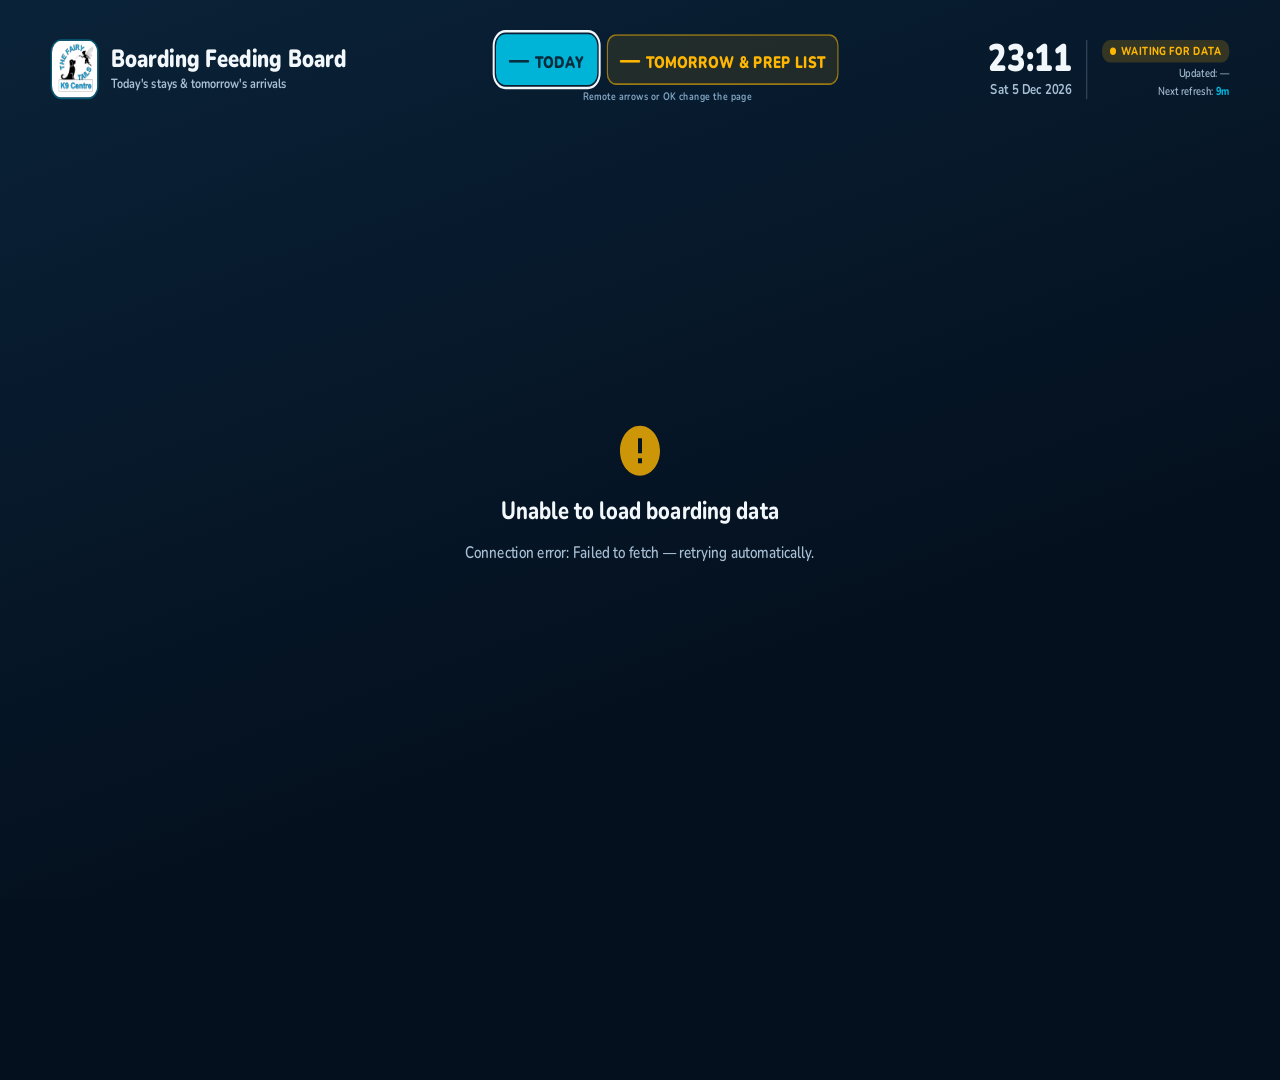
==== tv-plans/index.html @ 2e853b1b "implement: tv-plans-absorb - authored by Codex under contract; committed by codex-run (sandbox write" ====
<!DOCTYPE html>
<html lang="en-GB">
<head>
  <meta charset="UTF-8">
  <meta name="viewport" content="width=device-width, initial-scale=1.0">
  <title>Fairy Tails K9 Centre — Boarding Feeding Board</title>
  <link rel="preconnect" href="https://fonts.googleapis.com">
  <link rel="preconnect" href="https://fonts.gstatic.com" crossorigin>
  <link href="https://fonts.googleapis.com/css2?family=Nunito:wght@400;600;700;800;900&display=swap" rel="stylesheet">
  <style>
    /* ============================================================
       Fairy Tails K9 Centre — Boarding Feeding Board
       Optimised for Hisense 40" 40E4QTUK FHD (1920x1080), wall-mounted,
       read by staff from 3-5 metres. Dark theme for distance legibility.

       Layout: header band -> one of two MANUALLY SELECTED pages (no
       auto-rotation — the header count pills are remote buttons):
         TODAY page — every dog staying today on ONE page (alphabetical,
           per-card auto-sized so nothing is ever truncated), full height;
         TOMORROW & PREP LIST page — two big alphabetical lists: FEED
           PREP (all of today's dogs, checkbox bullets, MEDS/ALLERGY
           flags) and ARRIVING TOMORROW (with full med detail).
       Remote input: click/cursor-OK on a pill selects that page; bare
       ArrowLeft/ArrowRight anywhere select (◄ TODAY / ► TOMORROW); and
       OK/Enter anywhere TOGGLES the page (debounced against key-repeat
       and dual keydown+click shells — see handleRemoteKey; its
       preventDefault suppresses the native focused-pill re-click).
       Dogs beyond tomorrow are filtered out client-side.

       No-scroll TV dashboard — everything fits one 1920x1080 screen.
       Content kept inside ~4% on every edge for TV overscan.
       ============================================================ */

    :root {
      /* Brand family */
      --ft-navy: #023E8A;
      --ft-blue: #0077B6;
      --ft-cyan: #00B4D8;
      --ft-amber: #FFB703;
      --ft-amber-deep: #E08D00;

      /* Dark theme surfaces */
      --bg-deep: #04101E;
      --bg-mid: #0A2238;
      --card-bg: #0D2440;
      --card-bg-2: #102C4E;

      /* Text */
      --text: #F2F7FB;
      --text-dim: #A7BFD4;
      --text-faint: #7FA3C0;

      /* Warnings */
      --med-red: #D90429;
      --allergy-amber: #F5A623;

      /* School (boarding school) marker */
      --school: #8B5CF6;

      /* Dynamic — set by JS. --tz is measured & sized PER CARD by fitTodayZone()
         to fill each card's cell; --med-clamp / --notes-clamp are generous line
         ceilings that trimOverflowingCards() only tightens as a last resort. */
      --tz: 1; /* Today-zone font scale (per-card fit overrides this) */
      /* High line ceilings so the clamp itself never truncates real data — the
         per-card auto-fit shrinks the font until the FULL med/notes fit, and
         trimOverflowingCards() only reduces these if even TZ_MIN overflows. */
      --med-clamp: 12;
      --notes-clamp: 12;
      --qty-clamp: 8;
    }

    * { margin: 0; padding: 0; box-sizing: border-box; }

    html, body {
      width: 100vw;
      height: 100vh;
      overflow: hidden;
      background: var(--bg-deep);
      font-family: 'Nunito', 'Segoe UI', sans-serif;
      color: var(--text);
      -webkit-font-smoothing: antialiased;
    }

    body {
      background: linear-gradient(160deg, var(--bg-mid) 0%, var(--bg-deep) 70%);
    }

    /* The board is laid out on a fixed 1920x1080 canvas and scaled to the
       real viewport by JS (fitToScreen). TV browsers often report a smaller
       CSS viewport (e.g. 1280x720 on Vidaa) than the panel — scaling the
       whole canvas keeps the design identical on every device. */
    .page {
      display: flex;
      flex-direction: column;
      width: 1920px;
      height: 1080px;
      -webkit-transform-origin: 0 0;
      transform-origin: 0 0;
      /* TV-safe area: ~4% of each edge (overscan) */
      padding: 38px 76px 38px;
    }

    /* ============================================================
       HEADER BAND
       ============================================================ */
    .header {
      display: flex;
      align-items: center;
      justify-content: space-between;
      gap: 24px;
      flex-shrink: 0;
      height: 90px;
      margin-bottom: 12px;
    }

    .header-left {
      display: flex;
      align-items: center;
      gap: 18px;
      min-width: 0;
    }

    .logo {
      width: 72px;
      height: 72px;
      border-radius: 16px;
      object-fit: cover;
      border: 2px solid rgba(0, 180, 216, 0.4);
      flex-shrink: 0;
    }

    .header-title h1 {
      font-size: 30px;
      font-weight: 900;
      color: var(--text);
      line-height: 1.15;
      white-space: nowrap;
    }

    .header-title .subtitle {
      font-size: 16px;
      font-weight: 700;
      color: var(--text-dim);
      margin-top: 2px;
      white-space: nowrap;
    }

    .header-mid {
      display: flex;
      flex-direction: column;
      align-items: center;
      gap: 5px;
      flex-shrink: 0;
    }

    .pill-row {
      display: flex;
      align-items: center;
      gap: 14px;
    }

    /* The count pills are the page-select BUTTONS (remote-driven): the
       selected page's pill is filled, the other is a dimmed outline. Real
       <button> elements so cursor-mode TV browsers can click them and
       spatial-nav browsers can focus them and send OK. */
    .count-pill {
      display: inline-block; /* old TV WebKit fallback — flex-in-button is patchy there */
      display: inline-flex;
      align-items: baseline;
      gap: 8px;
      padding: 10px 20px;
      border: 0;
      border-radius: 14px;
      font-family: inherit;
      font-size: 20px;
      font-weight: 900;
      letter-spacing: 0.5px;
      white-space: nowrap;
      cursor: pointer;
    }

    .count-pill .count-num { font-size: 30px; }

    .count-pill.today-pill {
      background: var(--ft-cyan);
      color: #062C3E;
    }

    .count-pill.tomorrow-pill {
      background: var(--ft-amber);
      color: #3A2A00;
    }

    /* Unselected page: ghost/outline version of the same colour family, so
       the filled pill unambiguously marks the page on screen. */
    .count-pill.unselected.today-pill {
      background: rgba(0, 180, 216, 0.10);
      color: var(--ft-cyan);
      box-shadow: inset 0 0 0 2px rgba(0, 180, 216, 0.55);
    }

    .count-pill.unselected.tomorrow-pill {
      background: rgba(255, 183, 3, 0.10);
      color: var(--ft-amber);
      box-shadow: inset 0 0 0 2px rgba(255, 183, 3, 0.55);
    }

    /* Remote focus ring (spatial-nav browsers move focus with the arrows) */
    .count-pill:focus {
      outline: 3px solid var(--text);
      outline-offset: 2px;
    }

    .pill-hint {
      font-size: 13px;
      font-weight: 700;
      letter-spacing: 0.5px;
      color: var(--text-faint);
      white-space: nowrap;
    }

    .header-right {
      display: flex;
      align-items: center;
      gap: 22px;
      flex-shrink: 0;
    }

    .clock-block { text-align: right; }

    .clock {
      font-size: 46px;
      font-weight: 900;
      line-height: 1;
      color: var(--text);
      font-variant-numeric: tabular-nums;
    }

    .clock-date {
      font-size: 17px;
      font-weight: 700;
      color: var(--text-dim);
      margin-top: 3px;
    }

    .status-block {
      text-align: right;
      border-left: 2px solid rgba(167, 191, 212, 0.25);
      padding-left: 22px;
    }

    .status-pill {
      display: inline-flex;
      align-items: center;
      gap: 7px;
      padding: 4px 12px;
      border-radius: 12px;
      font-size: 14px;
      font-weight: 800;
      letter-spacing: 0.6px;
      background: rgba(16, 185, 129, 0.15);
      color: #34D399;
    }

    .status-pill .status-dot {
      width: 9px;
      height: 9px;
      border-radius: 50%;
      background: #34D399;
      animation: pulse 2.5s ease-in-out infinite;
    }

    .status-pill.stale {
      background: rgba(255, 183, 3, 0.18);
      color: var(--ft-amber);
    }

    .status-pill.stale .status-dot {
      background: var(--ft-amber);
      animation: none;
    }

    @keyframes pulse {
      0%, 100% { opacity: 1; }
      50% { opacity: 0.35; }
    }

    .status-line {
      font-size: 14px;
      font-weight: 600;
      color: var(--text-dim);
      margin-top: 3px;
      white-space: nowrap;
    }

    .status-line .countdown { font-weight: 800; color: var(--ft-cyan); }

    /* ============================================================
       BANNERS (backend error / feeding warning) — slim, rare
       ============================================================ */
    .error-banner {
      background: rgba(217, 4, 41, 0.16);
      border: 1px solid rgba(217, 4, 41, 0.45);
      border-radius: 10px;
      padding: 7px 16px;
      margin-bottom: 10px;
      color: #FFB3BE;
      font-size: 16px;
      font-weight: 700;
      display: none;
      flex-shrink: 0;
      white-space: nowrap;
      overflow: hidden;
      text-overflow: ellipsis;
    }

    .feeding-warning {
      background: rgba(255, 183, 3, 0.12);
      border: 1px solid rgba(255, 183, 3, 0.4);
      border-radius: 10px;
      padding: 7px 16px;
      margin-bottom: 10px;
      color: #FFD477;
      font-size: 16px;
      font-weight: 700;
      display: none;
      flex-shrink: 0;
      white-space: nowrap;
      overflow: hidden;
      text-overflow: ellipsis;
    }

    /* ============================================================
       ZONE BARS (section headers)
       ============================================================ */
    .zone-bar {
      display: flex;
      align-items: center;
      justify-content: space-between;
      flex-shrink: 0;
      margin-bottom: 10px;
    }

    .zone-title {
      display: flex;
      align-items: center;
      gap: 12px;
      font-size: 21px;
      font-weight: 900;
      letter-spacing: 2px;
    }

    .zone-title .zone-rule {
      display: inline-block;
      width: 46px;
      height: 5px;
      border-radius: 3px;
    }

    .zone-title.today-title { color: var(--ft-cyan); }
    .zone-title.today-title .zone-rule { background: var(--ft-cyan); }

    .zone-title.tomorrow-title { color: var(--ft-amber); font-size: 19px; }
    .zone-title.tomorrow-title .zone-rule { background: var(--ft-amber); }

    /* ============================================================
       TODAY ZONE — the CARDS screen (never paged)
       ============================================================ */
    .today-zone {
      flex: 1;
      display: flex;
      flex-direction: column;
      min-height: 0;
    }

    .today-grid {
      flex: 1;
      display: grid;
      gap: calc(16px * var(--tz)); /* breathes with the cards as --tz grows */
      min-height: 0;
    }

    /* Layout classes set ONLY the grid geometry (columns x rows). The font
       scale (--tz) is no longer pinned per-count: fitTodayZone() measures the
       rendered cards and sizes EACH one to the largest scale that shows ALL of
       its text, so a near-empty board reads BIG and a packed board shrinks
       instead of truncating. Column choice (JS todayLayoutClass): 1=g1, 2=g2,
       3=g3, 4=g4, 5-6=g6, 7-8=g8 (4x2 — taller cards let long meds grow),
       9=g9 (3x3), 10=g10 (5x2), 11-12=g12 (4x3), 13-15=g15 (5x3),
       16-18=g18 (6x3), 19-20=g20 (5x4). Never paged — beyond the 20-dog
       design ceiling applyTodayLayout() derives an inline cols x rows so the
       board STILL renders one page (cards just get smaller). */
    .today-grid.g1 { grid-template-columns: minmax(0, 1100px); grid-template-rows: minmax(0, 1fr); justify-content: center; }
    .today-grid.g2 { grid-template-columns: repeat(2, minmax(0, 1fr)); grid-template-rows: minmax(0, 1fr); }
    .today-grid.g3 { grid-template-columns: repeat(3, minmax(0, 1fr)); grid-template-rows: minmax(0, 1fr); }
    .today-grid.g4 { grid-template-columns: repeat(2, minmax(0, 1fr)); grid-template-rows: repeat(2, minmax(0, 1fr)); }
    .today-grid.g6 { grid-template-columns: repeat(3, minmax(0, 1fr)); grid-template-rows: repeat(2, minmax(0, 1fr)); }
    .today-grid.g8 { grid-template-columns: repeat(4, minmax(0, 1fr)); grid-template-rows: repeat(2, minmax(0, 1fr)); }
    .today-grid.g9 { grid-template-columns: repeat(3, minmax(0, 1fr)); grid-template-rows: repeat(3, minmax(0, 1fr)); }
    .today-grid.g10 { grid-template-columns: repeat(5, minmax(0, 1fr)); grid-template-rows: repeat(2, minmax(0, 1fr)); }
    .today-grid.g12 { grid-template-columns: repeat(4, minmax(0, 1fr)); grid-template-rows: repeat(3, minmax(0, 1fr)); }
    .today-grid.g15 { grid-template-columns: repeat(5, minmax(0, 1fr)); grid-template-rows: repeat(3, minmax(0, 1fr)); }
    .today-grid.g18 { grid-template-columns: repeat(6, minmax(0, 1fr)); grid-template-rows: repeat(3, minmax(0, 1fr)); }
    .today-grid.g20 { grid-template-columns: repeat(5, minmax(0, 1fr)); grid-template-rows: repeat(4, minmax(0, 1fr)); }

    /* Density relief for packed layouts (g8 = 7-8 dogs, and every 10+ layout
       via the JS-added "dense" class). Food-type tags duplicate the quantity
       rows, so they give way; the type pill and head padding tighten. The
       auto-fit + trimOverflowingCards() still guarantee nothing is chopped
       mid-line. */
    .today-grid.g8 .meta-row .food-tag, .today-grid.dense .meta-row .food-tag { display: none; }
    .today-grid.g8 .type-pill, .today-grid.dense .type-pill { font-size: 14px; padding: 2px 7px; }
    .today-grid.g8 .tcard-head, .today-grid.dense .tcard-head { padding: 10px 16px 6px; }
    .today-grid.g8 .tcard-body, .today-grid.dense .tcard-body { gap: 6px; padding: 0 16px 12px; }
    /* Tighter gutters at 10+ so more of the fixed canvas goes to the cards. */
    .today-grid.dense { gap: 10px; }
    /* Note: med-card notes are NOT pre-hidden here — the per-card auto-fit shows
       them when there's room and trimOverflowingCards() sheds them only when a
       card genuinely cannot fit, so a 7-8 dog page keeps med-card notes. */

    /* ============================================================
       TODAY CARD
       ============================================================ */
    .tcard {
      background: linear-gradient(150deg, var(--card-bg-2) 0%, var(--card-bg) 60%);
      border: 1px solid rgba(0, 180, 216, 0.35);
      border-left: 10px solid var(--ft-cyan);
      border-radius: 16px;
      display: flex;
      flex-direction: column;
      min-height: 0;
      min-width: 0;
      overflow: hidden;
    }

    .tcard-head {
      display: flex;
      align-items: center;
      justify-content: space-between;
      gap: 12px;
      padding: calc(12px * var(--tz)) calc(18px * var(--tz)) calc(8px * var(--tz));
      flex-shrink: 0;
    }

    .tcard-name {
      flex: 1 1 auto;
      font-size: calc(48px * var(--tz));
      font-weight: 900;
      color: var(--text);
      /* 1.3 (not 1.1) so the tall Nunito-900 glyphs are never clipped top/bottom
         and wrapped name lines don't overlap. */
      line-height: 1.3;
      display: flex;
      flex-wrap: wrap;
      align-items: baseline;
      gap: 0 0.25em;
      min-width: 0;
    }

    /* Dog first name + owner surname — surnames disambiguate same-named dogs,
       so both must stay visible. They share one line when they fit; in narrow
       cards the surname wraps to its own full-width line. Each part stays on one
       line (no mid-word break); if a part would overflow, cardFits() sees the
       clip (scrollWidth > clientWidth) and the auto-fit backs --tz off until the
       whole name fits — so the displayed name is never broken or truncated
       except for a single token longer than the card at the minimum scale, where
       overflow:hidden clips it cleanly rather than letting it spill over a
       neighbour. Surname is em-sized so it scales with the name font. */
    .name-first {
      flex: 0 1 auto;
      min-width: 0;
      max-width: 100%;
      white-space: normal;
      overflow: hidden;
    }

    .name-surname {
      flex: 0 1 auto;
      min-width: 0;
      max-width: 100%;
      white-space: normal;
      overflow: hidden;
      font-size: 0.62em;
      font-weight: 700;
      color: var(--text-dim);
    }

    /* Sits OUTSIDE the name block so a long name never swallows it */
    .type-pill {
      display: inline-block;
      font-size: calc(16px * var(--tz));
      font-weight: 800;
      text-transform: uppercase;
      letter-spacing: 1px;
      padding: calc(2px * var(--tz)) calc(9px * var(--tz));
      border-radius: 7px;
      background: rgba(0, 119, 182, 0.45);
      color: #BDE6F5;
      flex-shrink: 0;
      white-space: nowrap;
    }

    .type-pill.school {
      background: rgba(139, 92, 246, 0.4);
      color: #D6C5FB;
    }

    /* Meals chip lives in the card body's meta row */
    .meals-pill {
      display: inline-flex;
      align-items: center;
      font-size: calc(24px * var(--tz));
      font-weight: 800;
      color: var(--ft-cyan);
      background: rgba(0, 180, 216, 0.14);
      border: 1px solid rgba(0, 180, 216, 0.4);
      padding: calc(3px * var(--tz)) calc(11px * var(--tz));
      border-radius: 8px;
      white-space: nowrap;
    }

    .meta-row {
      display: flex;
      flex-wrap: wrap;
      align-items: center;
      gap: calc(8px * var(--tz));
      flex-shrink: 0;
    }

    .tcard-body {
      display: flex;
      flex-direction: column;
      gap: calc(8px * var(--tz));
      padding: 0 calc(18px * var(--tz)) calc(14px * var(--tz));
      flex: 1;
      min-height: 0;
      overflow: hidden;
    }

    /* Medication chip — first in the body so it is never clipped */
    .med-chip {
      display: flex;
      align-items: flex-start;
      gap: 10px;
      background: var(--med-red);
      border-radius: 10px;
      padding: calc(8px * var(--tz)) calc(12px * var(--tz));
      flex-shrink: 0;
    }

    .med-chip svg {
      width: calc(28px * var(--tz));
      height: calc(28px * var(--tz));
      fill: #fff;
      flex-shrink: 0;
      margin-top: calc(3px * var(--tz));
    }

    .med-chip .med-text {
      font-size: calc(28px * var(--tz));
      font-weight: 800;
      color: #fff;
      line-height: 1.25; /* clears Nunito's ~1.23em glyphs under overflow:hidden */
      display: -webkit-box;
      -webkit-line-clamp: var(--med-clamp, 12);
      -webkit-box-orient: vertical;
      overflow: hidden;
      overflow-wrap: anywhere;
      min-width: 0;
    }

    .med-chip .med-text .med-label { text-transform: uppercase; letter-spacing: 1px; }

    .allergy-chip {
      display: flex;
      align-items: center;
      gap: 10px;
      background: var(--allergy-amber);
      border-radius: 10px;
      padding: calc(7px * var(--tz)) calc(12px * var(--tz));
      flex-shrink: 0;
    }

    .allergy-chip svg {
      width: calc(26px * var(--tz));
      height: calc(26px * var(--tz));
      fill: #3A2A00;
      flex-shrink: 0;
    }

    .allergy-chip .allergy-text {
      font-size: calc(26px * var(--tz));
      font-weight: 900;
      color: #3A2A00;
      letter-spacing: 0.5px;
      white-space: nowrap;
      overflow: hidden;
      text-overflow: ellipsis;
    }

    /* Training-dog supplements (JotForm checklist qid 61) — their own subcard
       so routine wellness items never blur into the RED prescription
       medication chip. Green family = routine, not an alert. */
    .supp-block {
      padding: calc(6px * var(--tz)) calc(12px * var(--tz));
      background: rgba(16, 185, 129, 0.10);
      border-left: 5px solid #10B981;
      border-radius: 8px;
      overflow: hidden;
      min-height: 0;
      /* Same rationale as .notes-block: never flex-shrink, or the block would
         clip its own text while the body still "fits", hiding it from the
         auto-fit. Unfit supplements must overflow the body so fitCard sees it. */
      flex-shrink: 0;
    }

    .supp-label {
      font-size: calc(15px * var(--tz));
      font-weight: 800;
      color: #6EE7B7;
      text-transform: uppercase;
      letter-spacing: 1.2px;
      margin-bottom: 2px;
    }

    .supp-text {
      font-size: calc(26px * var(--tz));
      font-weight: 700;
      color: #C7F5E4;
      line-height: 1.25; /* clears Nunito's ~1.23em glyphs under overflow:hidden */
      overflow-wrap: anywhere;
      min-width: 0;
    }

    /* Quantity rows — the core feeding details */
    .qty-row {
      display: flex;
      align-items: flex-start; /* label stays top-aligned when the value wraps */
      gap: 12px;
      padding: calc(6px * var(--tz)) calc(12px * var(--tz));
      background: rgba(255, 255, 255, 0.055);
      border-left: 5px solid var(--ft-blue);
      border-radius: 8px;
      flex-shrink: 0;
      min-width: 0;
    }

    .qty-label {
      font-size: calc(20px * var(--tz));
      font-weight: 800;
      color: var(--text-dim);
      text-transform: uppercase;
      letter-spacing: 1px;
      line-height: 1.2;
      min-width: calc(80px * var(--tz));
      flex-shrink: 0;
    }

    .qty-value {
      font-size: calc(30px * var(--tz));
      font-weight: 800;
      color: var(--text);
      line-height: 1.25; /* clears Nunito's ~1.23em glyphs under overflow:hidden without over-tall rows */
      /* Wrap food quantities instead of ellipsizing them — staff must read the
         full amount. The high line-clamp ceiling never truncates real (short)
         food values; it only bounds a pathological free-text amount and gives
         trimOverflowingCards() a lever to clamp food BEFORE medication on a card
         that still cannot fit. The first qty-row is never dropped. */
      white-space: normal;
      overflow-wrap: anywhere;
      word-break: break-word;
      display: -webkit-box;
      -webkit-line-clamp: var(--qty-clamp, 8);
      -webkit-box-orient: vertical;
      overflow: hidden;
      min-width: 0;
    }

    /* Food type tags — supplementary, shown in the meta row */
    .food-tag {
      display: inline-flex;
      align-items: center;
      gap: 6px;
      padding: calc(3px * var(--tz)) calc(11px * var(--tz));
      border-radius: 8px;
      font-size: calc(24px * var(--tz));
      font-weight: 700;
      white-space: nowrap;
    }

    .food-tag svg {
      width: calc(20px * var(--tz));
      height: calc(20px * var(--tz));
      flex-shrink: 0;
    }

    .food-tag.kibble { background: rgba(217, 119, 6, 0.22); color: #FBBF77; }
    .food-tag.wet { background: rgba(8, 145, 178, 0.25); color: #7DE3F4; }
    .food-tag.tin { background: rgba(124, 58, 237, 0.25); color: #C9B2F8; }
    .food-tag.parent { background: rgba(5, 150, 105, 0.25); color: #6EE7B7; }
    .food-tag.special { background: rgba(220, 38, 38, 0.22); color: #FCA5A5; }

    /* Notes — clipped last (lowest priority in body order) */
    .notes-block {
      padding: calc(6px * var(--tz)) calc(12px * var(--tz));
      background: rgba(255, 183, 3, 0.09);
      border-left: 5px solid var(--ft-amber-deep);
      border-radius: 8px;
      overflow: hidden;
      min-height: 0;
      /* Do NOT flex-shrink: shrinking would let the block clip its own notes
         while the body still "fits", hiding truncation from the auto-fit. Keeping
         it rigid forces unfit notes to overflow the body, so fitCard() shrinks the
         font until they show in full (or trim sheds them as a last resort). */
      flex-shrink: 0;
    }

    .notes-label {
      font-size: calc(15px * var(--tz));
      font-weight: 800;
      color: var(--ft-amber);
      text-transform: uppercase;
      letter-spacing: 1.2px;
      margin-bottom: 2px;
    }

    .notes-text {
      font-size: calc(28px * var(--tz));
      font-weight: 600;
      color: #F4E3B2;
      line-height: 1.25; /* clears Nunito's ~1.23em glyphs under overflow:hidden */
      display: -webkit-box;
      -webkit-line-clamp: var(--notes-clamp, 12);
      -webkit-box-orient: vertical;
      overflow: hidden;
      overflow-wrap: anywhere;
    }

    /* Unmatched dog — no feeding record found */
    .no-match-banner {
      display: flex;
      align-items: center;
      gap: 10px;
      padding: calc(10px * var(--tz)) calc(14px * var(--tz));
      background: rgba(255, 183, 3, 0.1);
      border: 2px dashed rgba(255, 183, 3, 0.5);
      border-radius: 10px;
      flex-shrink: 0;
    }

    .no-match-banner svg {
      width: calc(28px * var(--tz));
      height: calc(28px * var(--tz));
      fill: var(--ft-amber);
      flex-shrink: 0;
    }

    .no-match-banner .no-match-text {
      font-size: calc(28px * var(--tz));
      font-weight: 800;
      color: var(--ft-amber);
    }

    /* ============================================================
       LISTS SCREEN — the "TOMORROW & PREP LIST" page: feed-prep
       checklist + tomorrow's arrivals, selected via the header pill.
       Both lists are alphabetical; --lz is the per-panel font scale,
       sized by renderNameList()/bisectScale() so every name shows.
       ============================================================ */
    .lists-zone {
      flex: 1;
      display: flex;
      gap: 36px;
      min-height: 0;
    }

    .list-panel {
      flex: 1;
      display: flex;
      flex-direction: column;
      min-width: 0;
      min-height: 0;
      background: rgba(255, 255, 255, 0.03);
      border: 1px solid rgba(0, 180, 216, 0.25);
      border-radius: 16px;
      padding: 22px 30px;
    }

    .list-panel.tomorrow-panel { border-color: rgba(255, 183, 3, 0.35); }

    .list-panel .zone-bar { margin-bottom: 14px; }

    .name-list {
      --lz: 1;
      flex: 1;
      min-height: 0;
      overflow: hidden;
      -webkit-column-gap: 44px; /* old TV WebKit — same reason as -webkit-transform */
      column-gap: 44px;
    }

    .list-item {
      display: flex;
      flex-wrap: wrap;
      align-items: baseline;
      gap: calc(6px * var(--lz)) calc(12px * var(--lz));
      padding: calc(7px * var(--lz)) 0;
      font-size: calc(36px * var(--lz));
      font-weight: 800;
      line-height: 1.3;
      color: var(--text);
      break-inside: avoid;
      -webkit-column-break-inside: avoid;
    }

    /* Tick-box bullet — the prep list reads as a physical checklist */
    .prep-box {
      width: 0.7em;
      height: 0.7em;
      border: 3px solid var(--text-faint);
      border-radius: 5px;
      flex-shrink: 0;
      align-self: center;
    }

    /* overflow:hidden so a single token longer than the column at the --lz
       floor clips cleanly inside its own column instead of overlapping the
       next column's text (listFits' per-span check backs --lz off first). */
    .list-name { min-width: 0; overflow: hidden; }

    .list-surname {
      font-size: 0.62em;
      font-weight: 700;
      color: var(--text-dim);
      min-width: 0;
      overflow: hidden;
    }

    .list-flag {
      font-size: 0.5em;
      font-weight: 900;
      letter-spacing: 1px;
      padding: 0.15em 0.55em;
      border-radius: 6px;
      flex-shrink: 0;
      align-self: center;
      white-space: nowrap;
    }

    .list-flag.med { background: var(--med-red); color: #fff; }
    .list-flag.allergy, .list-flag.norecord { background: var(--allergy-amber); color: #3A2A00; }

    /* Full-width detail line under an ARRIVING TOMORROW name — arrivals have
       no card on either screen, so med/allergy detail must live here. */
    .list-detail {
      flex-basis: 100%;
      font-size: 0.55em;
      font-weight: 700;
      line-height: 1.3;
      overflow-wrap: anywhere;
      min-width: 0;
    }
    .list-detail.med-detail { color: #FF9DAB; }
    .list-detail.allergy-detail { color: #FFD477; }
    .list-detail.supp-detail { color: #A7EFD2; }

    /* Honest-failure banner: shown only if a list cannot fit even at LZ_MIN
       with 4 columns — silent clipping is never OK on a safety checklist. */
    .list-clip-warn {
      display: none;
      font-size: 16px;
      font-weight: 900;
      letter-spacing: 1px;
      color: #3A2A00;
      background: var(--allergy-amber);
      border-radius: 8px;
      padding: 4px 10px;
      white-space: nowrap;
    }

    /* Zone-level empty messages */
    .zone-empty {
      display: none;
      align-items: center;
      justify-content: center;
      color: var(--text-faint);
      font-size: 26px;
      font-weight: 700;
    }

    .today-zone .zone-empty { flex: 1; }
    .list-panel .zone-empty { flex: 1; }

    /* ============================================================
       LOADING / EMPTY / ERROR STATES
       ============================================================ */
    .loading-overlay {
      display: flex;
      flex-direction: column;
      align-items: center;
      justify-content: center;
      flex: 1;
      gap: 20px;
    }

    .spinner {
      width: 56px;
      height: 56px;
      border: 4px solid rgba(167, 191, 212, 0.2);
      border-top-color: var(--ft-cyan);
      border-radius: 50%;
      animation: spin 0.8s linear infinite;
    }

    @keyframes spin { to { transform: rotate(360deg); } }

    .loading-text {
      font-size: 24px;
      font-weight: 700;
      color: var(--text-dim);
    }

    .empty-state {
      display: none;
      flex-direction: column;
      align-items: center;
      justify-content: center;
      flex: 1;
      gap: 18px;
      color: var(--text-dim);
    }

    .empty-state svg { width: 84px; height: 84px; opacity: 0.4; fill: var(--ft-cyan); }
    .empty-state p { font-size: 32px; font-weight: 800; }
    .empty-state .empty-sub { font-size: 20px; font-weight: 600; color: var(--text-faint); }

    .offline-state {
      display: none;
      flex-direction: column;
      align-items: center;
      justify-content: center;
      flex: 1;
      gap: 16px;
    }

    .offline-state svg { width: 72px; height: 72px; fill: var(--ft-amber); opacity: 0.8; }
    .offline-state p { font-size: 30px; font-weight: 800; color: var(--text); }
    .offline-state .offline-sub { font-size: 20px; font-weight: 600; color: var(--text-dim); }
  </style>
</head>
<body>
  <div class="page" id="page">

    <div class="header">
      <div class="header-left">
        <img src="assets/img/logo.jpg" alt="Fairy Tails K9 Centre" class="logo" onerror="this.style.display='none'">
        <div class="header-title">
          <h1>Boarding Feeding Board</h1>
          <div class="subtitle">Today's stays &amp; tomorrow's arrivals</div>
        </div>
      </div>
      <div class="header-mid">
        <div class="pill-row">
          <button type="button" class="count-pill today-pill" id="todayPillBtn" aria-pressed="true"><span class="count-num" id="todayCount">—</span> TODAY</button>
          <!-- Label also appears in renderTodayCards' pointer message — keep in sync -->
          <button type="button" class="count-pill tomorrow-pill unselected" id="tomorrowPillBtn" aria-pressed="false"><span class="count-num" id="tomorrowCount">—</span> TOMORROW &amp; PREP LIST</button>
        </div>
        <div class="pill-hint">Remote arrows or OK change the page</div>
      </div>
      <div class="header-right">
        <div class="clock-block">
          <div class="clock" id="clock">--:--</div>
          <div class="clock-date" id="clockDate">—</div>
        </div>
        <div class="status-block">
          <div class="status-pill" id="statusPill"><span class="status-dot"></span><span id="statusText">LIVE</span></div>
          <div class="status-line">Updated: <span id="lastUpdated">—</span></div>
          <div class="status-line">Next refresh: <span class="countdown" id="countdown">—</span></div>
        </div>
      </div>
    </div>

    <div class="error-banner" id="errorBanner"></div>
    <div class="feeding-warning" id="feedingWarning"></div>

    <div class="loading-overlay" id="loadingState">
      <div class="spinner"></div>
      <div class="loading-text">Fetching boarding &amp; feeding data&hellip;</div>
    </div>

    <div class="empty-state" id="emptyState">
      <svg viewBox="0 0 24 24"><ellipse cx="8" cy="6.5" rx="2.2" ry="2.8"/><ellipse cx="16" cy="6.5" rx="2.2" ry="2.8"/><ellipse cx="4.5" cy="11.5" rx="2" ry="2.5"/><ellipse cx="19.5" cy="11.5" rx="2" ry="2.5"/><path d="M12 22c-3.5 0-6.5-2.5-7-5.5-.3-1.8.5-3.5 2-4.5 1-.7 2.2-1 3.3-1h3.4c1.1 0 2.3.3 3.3 1 1.5 1 2.3 2.7 2 4.5-.5 3-3.5 5.5-7 5.5z"/></svg>
      <p>No dogs boarding today or arriving tomorrow</p>
      <div class="empty-sub">The board refreshes automatically at 07:00, 13:00 and 18:00</div>
    </div>

    <div class="offline-state" id="offlineState">
      <svg viewBox="0 0 24 24"><path d="M12 2C6.48 2 2 6.48 2 12s4.48 10 10 10 10-4.48 10-10S17.52 2 12 2zm1 15h-2v-2h2v2zm0-4h-2V7h2v6z"/></svg>
      <p>Unable to load boarding data</p>
      <div class="offline-sub" id="offlineSub">Retrying shortly&hellip;</div>
    </div>

    <div class="today-zone" id="todayZone" style="display:none;">
      <div class="zone-bar">
        <div class="zone-title today-title"><span class="zone-rule"></span>STAYING TODAY</div>
      </div>
      <div class="today-grid" id="todayGrid"></div>
      <div class="zone-empty" id="todayEmpty">No dogs boarding today</div>
    </div>

    <div class="lists-zone" id="listsZone" style="display:none;">
      <div class="list-panel prep-panel">
        <div class="zone-bar">
          <div class="zone-title today-title"><span class="zone-rule"></span>FEED PREP — IN TONIGHT</div>
          <span class="list-clip-warn" id="prepClipWarn">⚠ LIST TOO LONG — SOME NAMES CLIPPED</span>
        </div>
        <div class="name-list" id="prepList"></div>
        <div class="zone-empty" id="prepEmpty">No dogs in tonight</div>
      </div>
      <div class="list-panel tomorrow-panel">
        <div class="zone-bar">
          <div class="zone-title tomorrow-title"><span class="zone-rule"></span>ARRIVING TOMORROW</div>
          <span class="list-clip-warn" id="tomorrowClipWarn">⚠ LIST TOO LONG — SOME NAMES CLIPPED</span>
        </div>
        <div class="name-list" id="tomorrowList"></div>
        <div class="zone-empty" id="tomorrowListEmpty">No new arrivals tomorrow</div>
      </div>
    </div>

  </div>

  <script>
    // ============================================================
    // CONFIGURATION
    // ============================================================
    var API_URL = 'https://script.google.com/macros/s/AKfycbz2kc3lJbrGk7lw9jVcZMdUrPWjRx4qBARM8YVAIARhYAlQwCzlhHBbKswyOcVHytmB7Q/exec';
    var API_TOKEN = 'ft-k9-board-2024-sec';

    // Refresh at 07:00, 13:00, 18:00 (browser local time — TV must be on Europe/London).
    // Three calls a day keeps us well under Acuity's bandwidth quota and matches
    // the shift boundaries when feeding info actually needs to be read.
    var SCHEDULED_REFRESH_HOURS = [7, 13, 18];

    // A failed fetch retries after this many minutes rather than waiting for the
    // next scheduled slot. The backend serves from its own cache / stale fallback,
    // so retries do not hit Acuity's quota.
    var RETRY_MINUTES = 10;

    // A fetch that never settles (stalled connection, TV Wi-Fi drop mid-response)
    // is abandoned after this long so refreshes can never be wedged permanently.
    var FETCH_TIMEOUT_MS = 90 * 1000;

    // Page selection is MANUAL (owner decision 2026-07-26, revised same day):
    // there is NO auto-rotation. The header count pills are remote buttons —
    // TODAY shows the cards page, TOMORROW & PREP LIST shows the lists page —
    // and the board stays on the chosen page until the other button is
    // pressed. Dog cards are NEVER paged — a full house just makes each card
    // smaller (see TZ_MIN).

    // Auto-fit bounds. fitTodayZone() sizes EACH card independently: it grows a
    // card's font scale (--tz) up to TZ_MAX to fill its cell (a near-empty card
    // reads huge) or shrinks it toward TZ_MIN so a long medication shows in
    // FULL rather than being clamped. The floor is deliberately LOW (owner
    // decision 2026-07-26: shrink as far as needed, never truncate) — on a
    // packed board a wordy card gets small text rather than hidden text. Only
    // when even TZ_MIN overflows does trimOverflowingCards() shed lower-
    // priority content. Per-card (not one global scale) is what stops a single
    // very busy card — e.g. a 150-char med list — from pinning every other
    // card small. FIT_ITERS bisections per card.
    var TZ_MIN = 0.3;
    var TZ_MAX = 2.2;
    var FIT_ITERS = 8;

    // Same idea for the lists screen: --lz is the per-panel list font scale.
    var LZ_MIN = 0.4;
    var LZ_MAX = 1.5;

    var CACHE_KEY = 'ftFeedingBoardLastGood';

    var DAY_NAMES = ['Sun', 'Mon', 'Tue', 'Wed', 'Thu', 'Fri', 'Sat'];
    var MONTH_NAMES = ['Jan', 'Feb', 'Mar', 'Apr', 'May', 'Jun',
                       'Jul', 'Aug', 'Sep', 'Oct', 'Nov', 'Dec'];

    // ============================================================
    // STATE — single source of truth, one master timer (no stacking)
    // ============================================================
    var state = {
      lastGoodData: null,     // last successfully fetched API payload
      haveLiveFetch: false,   // true once this page-load has fetched successfully
      fetchFailed: false,     // last fetch attempt failed
      lastFetchError: '',     // human-readable reason shown while stale
      fetching: false,
      fetchStartedAt: 0,      // watchdog: when the in-flight fetch began
      fetchSeq: 0,            // watchdog: invalidates abandoned fetches
      nextRefreshTime: null,
      dayStamp: '',           // 'YYYY-MM-DD' — change triggers midnight re-classification
      todayDogs: [],          // alphabetical (sortDogsAlpha) — the display order
      tomorrowDogs: [],       // alphabetical
      screen: 'cards',        // 'cards' | 'lists' — which page is selected
      userSelected: false,    // true once a remote press chose a page — the
                              // choice is then sticky until midnight resets it
      // Data-version stamps: page switches skip the rebuild (innerHTML +
      // ~9 forced reflows per card) when a page was already rendered for
      // the current data — the switch becomes a pure display toggle.
      renderVersion: 0,
      todayRenderedVersion: -1,
      listsRenderedVersion: -1
    };

    // Wrapped so the clock source is a single seam (and testable).
    function nowDate() { return new Date(); }

    // ============================================================
    // DATE HELPERS
    // ============================================================
    function dateStamp(d) {
      return d.getFullYear() + '-' +
        ('0' + (d.getMonth() + 1)).slice(-2) + '-' +
        ('0' + d.getDate()).slice(-2);
    }

    function formatLastUpdated(isoStr) {
      var d = new Date(isoStr);
      if (isNaN(d.getTime())) return '—';
      var hours = d.getHours();
      var mins = ('0' + d.getMinutes()).slice(-2);
      var ampm = hours >= 12 ? 'pm' : 'am';
      hours = hours % 12 || 12;
      return hours + ':' + mins + ampm + ', ' +
             DAY_NAMES[d.getDay()] + ' ' + d.getDate() + ' ' + MONTH_NAMES[d.getMonth()];
    }

    function escapeHtml(str) {
      var div = document.createElement('div');
      div.appendChild(document.createTextNode(str));
      return div.innerHTML;
    }

    // ============================================================
    // CLASSIFICATION — today vs tomorrow, derived client-side
    // ============================================================

    /**
     * Splits dogs into today's stays and tomorrow's arrivals.
     * - "Staying today": checkIn <= today AND checkOut > today
     * - "Arriving tomorrow": checkIn == tomorrow (and not already staying —
     *   a dog both boarding now and staying tomorrow counts as TODAY)
     * Dogs whose stay starts after tomorrow are dropped from the display.
     * Recomputed on every render so the board rolls over at midnight.
     */
    function classifyDogs(dogs) {
      var now = nowDate();
      var todayStr = dateStamp(now);
      var tomorrow = new Date(now.getTime());
      tomorrow.setDate(tomorrow.getDate() + 1);
      var tomorrowStr = dateStamp(tomorrow);

      var tagged = [];
      for (var i = 0; i < dogs.length; i++) {
        var dog = dogs[i];
        if (!dog || !dog.checkIn || !dog.checkOut) continue;
        var stayingToday = (dog.checkIn <= todayStr && dog.checkOut > todayStr);
        var arrivingTomorrow = (dog.checkIn === tomorrowStr);
        if (stayingToday) {
          tagged.push({ dog: dog, zone: 'today' });
        } else if (arrivingTomorrow) {
          tagged.push({ dog: dog, zone: 'tomorrow' });
        }
        // Anything else (already gone, or arriving after tomorrow) is hidden.
      }

      var deduped = deduplicateTagged(tagged);

      var todayDogs = [];
      var tomorrowDogs = [];
      for (var j = 0; j < deduped.length; j++) {
        if (deduped[j].zone === 'today') todayDogs.push(deduped[j].dog);
        else tomorrowDogs.push(deduped[j].dog);
      }
      return { today: todayDogs, tomorrow: tomorrowDogs };
    }

    /**
     * De-duplicates dogs (same name + surname) across both zones. Output
     * order is irrelevant (renderBoard re-sorts with sortDogsAlpha) — only
     * WHICH record wins matters. Priority when records collide:
     * today-zone beats tomorrow-zone, then medication, then matched,
     * then the later check-in.
     */
    function deduplicateTagged(tagged) {
      var seen = {};
      var result = [];

      for (var i = 0; i < tagged.length; i++) {
        var entry = tagged[i];
        var dog = entry.dog;
        var key = (dog.dogName || '').toLowerCase() + '|' + (dog.ownerSurname || '').toLowerCase();

        if (!seen[key]) {
          seen[key] = { index: result.length, entry: entry };
          result.push(entry);
        } else {
          var existing = seen[key].entry;
          var replaceExisting = false;

          if (existing.zone === 'tomorrow' && entry.zone === 'today') {
            replaceExisting = true;
          } else if (existing.zone === entry.zone) {
            var existingHasMed = existing.dog.feeding && existing.dog.feeding.medication === 'Yes';
            var newHasMed = dog.feeding && dog.feeding.medication === 'Yes';
            if (!existingHasMed && newHasMed) {
              replaceExisting = true;
            } else if (existingHasMed === newHasMed) {
              if (!existing.dog.matched && dog.matched) {
                replaceExisting = true;
              } else if (existing.dog.matched === dog.matched && dog.checkIn > existing.dog.checkIn) {
                replaceExisting = true;
              }
            }
          }

          if (replaceExisting) {
            result[seen[key].index] = entry;
            seen[key].entry = entry;
          }
        }
      }

      return result;
    }

    /**
     * Alphabetical display order: dog first name, then owner surname to break
     * ties (two Rubys). The backend still sends medication dogs first — that
     * order mattered when the board paged (meds had to land on page 1), but
     * every dog is on screen at once now, so the board re-sorts into the A-Z
     * scan staff expect. Case-insensitive.
     */
    function sortDogsAlpha(dogs) {
      // localeCompare, not < : code-point order files 'Ébony' after 'Zeus',
      // and staff scanning the checklist under E would skip the row.
      return dogs.slice().sort(function(a, b) {
        var cmp = (a.dogName || '').toLowerCase().localeCompare((b.dogName || '').toLowerCase());
        if (cmp) return cmp;
        return (a.ownerSurname || '').toLowerCase().localeCompare((b.ownerSurname || '').toLowerCase());
      });
    }

    // ============================================================
    // SVG ICONS
    // ============================================================
    var FOOD_TYPE_MAP = {
      'Kibble': {
        cls: 'kibble', label: 'Kibble',
        icon: '<svg viewBox="0 0 24 24" fill="currentColor"><path d="M12 2C7 2 3 6 3 11c0 3 1.5 5.5 4 7v2c0 .6.4 1 1 1h8c.6 0 1-.4 1-1v-2c2.5-1.5 4-4 4-7 0-5-4-9-9-9zm-1 15h-1v-2h1v2zm3 0h-1v-2h1v2zm1.5-4.5c-.8.5-1.5 1-1.5 1.5h-4c0-.5-.7-1-1.5-1.5C7.5 12 7 10.5 7 9.5 7 7 9.2 5 12 5s5 2 5 4.5c0 1-.5 2.5-1.5 3z"/></svg>'
      },
      'Wet Food - Sachet/Tray': {
        cls: 'wet', label: 'Wet — Sachet',
        icon: '<svg viewBox="0 0 24 24" fill="currentColor"><path d="M12 3c-4.97 0-9 4.03-9 9s4.03 9 9 9 9-4.03 9-9-4.03-9-9-9zm0 16c-3.86 0-7-3.14-7-7s3.14-7 7-7 7 3.14 7 7-3.14 7-7 7z"/><circle cx="12" cy="12" r="4"/></svg>'
      },
      'Wet Food - Tin': {
        cls: 'tin', label: 'Wet — Tin',
        icon: '<svg viewBox="0 0 24 24" fill="currentColor"><path d="M12 2C8.1 2 5 3.3 5 5v14c0 1.7 3.1 3 7 3s7-1.3 7-3V5c0-1.7-3.1-3-7-3zm0 2c3.3 0 5 .9 5 1s-1.7 1-5 1-5-.9-5-1 1.7-1 5-1zm5 15c0 .1-1.7 1-5 1s-5-.9-5-1V7.9c1.2.7 3 1.1 5 1.1s3.8-.4 5-1.1V19z"/></svg>'
      },
      'Pre-Portioned by parents': {
        cls: 'parent', label: 'Pre-Portioned',
        icon: '<svg viewBox="0 0 24 24" fill="currentColor"><path d="M20 6h-2.18c.11-.31.18-.65.18-1 0-1.66-1.34-3-3-3-1.05 0-1.96.54-2.5 1.35l-.5.67-.5-.68C10.96 2.54 10.05 2 9 2 7.34 2 6 3.34 6 5c0 .35.07.69.18 1H4c-1.11 0-1.99.89-1.99 2L2 19c0 1.11.89 2 2 2h16c1.11 0 2-.89 2-2V8c0-1.11-.89-2-2-2zm-5-2c.55 0 1 .45 1 1s-.45 1-1 1-1-.45-1-1 .45-1 1-1zM9 4c.55 0 1 .45 1 1s-.45 1-1 1-1-.45-1-1 .45-1 1-1zm11 15H4v-2h16v2zm0-5H4V8h5.08L7 10.83 8.62 12 12 7.4l3.38 4.6L17 10.83 14.92 8H20v6z"/></svg>'
      },
      'Special Requirements': {
        cls: 'special', label: 'Special',
        icon: '<svg viewBox="0 0 24 24" fill="currentColor"><path d="M12 2L1 21h22L12 2zm0 4l7.5 13h-15L12 6zm-1 6v4h2v-4h-2zm0 5v2h2v-2h-2z"/></svg>'
      }
    };

    var medIconSVG = '<svg viewBox="0 0 24 24"><path d="M19 3H5c-1.1 0-2 .9-2 2v14c0 1.1.9 2 2 2h14c1.1 0 2-.9 2-2V5c0-1.1-.9-2-2-2zm-2 10h-4v4h-2v-4H7v-2h4V7h2v4h4v2z"/></svg>';
    var warningIconSVG = '<svg viewBox="0 0 24 24"><path d="M12 2C6.48 2 2 6.48 2 12s4.48 10 10 10 10-4.48 10-10S17.52 2 12 2zm1 15h-2v-2h2v2zm0-4h-2V7h2v6z"/></svg>';
    var allergyIconSVG = '<svg viewBox="0 0 24 24"><path d="M12 2L1 21h22L12 2zm0 4l7.5 13h-15L12 6zm-1 6v4h2v-4h-2zm0 5v2h2v-2h-2z"/></svg>';

    // ============================================================
    // CARD BUILDERS
    // ============================================================
    function getTypeBadgeLabel(type) {
      return type === 'school' ? 'School' : 'Holiday';
    }

    function formatMealsBadge(mealsStr) {
      if (!mealsStr) return '—';
      var lower = mealsStr.toLowerCase();
      var num = '?';
      if (lower.indexOf('one') !== -1 || lower.indexOf('1') !== -1) num = '1';
      else if (lower.indexOf('two') !== -1 || lower.indexOf('2') !== -1) num = '2';
      else if (lower.indexOf('three') !== -1 || lower.indexOf('3') !== -1) num = '3';
      return num + '×/day';
    }

    // Allergy detection: the JotForm has no dedicated allergy field, so owners
    // write allergies into the special notes. Flag any note mentioning them.
    function hasAllergyNote(feeding) {
      return !!(feeding && feeding.specialNotes && /allerg/i.test(feeding.specialNotes));
    }

    // Pull the sentence mentioning the allergy out of the notes so the chip is
    // self-contained even when the notes block is trimmed for space.
    function allergyChipText(feeding) {
      var parts = feeding.specialNotes.split(/[.;\n!]+/);
      for (var i = 0; i < parts.length; i++) {
        if (/allerg/i.test(parts[i]) && parts[i].replace(/\s+/g, ' ').trim()) {
          return 'ALLERGY: ' + parts[i].replace(/\s+/g, ' ').trim();
        }
      }
      return 'ALLERGY — see notes';
    }

    var MED_FALLBACK_TEXT = 'See medication bag / check with owner';

    function buildFoodTags(foodTypes) {
      if (!foodTypes || foodTypes.length === 0) return '';
      var html = '';
      for (var i = 0; i < foodTypes.length; i++) {
        var type = foodTypes[i];
        // Amount-less types are shown as their own feeding row (buildQuantityRows),
        // so don't also render them as a tag — that would double them up.
        if (type === 'Pre-Portioned by parents' || type === 'Special Requirements') continue;
        var info = FOOD_TYPE_MAP[type];
        if (info) {
          html += '<span class="food-tag ' + info.cls + '">' + info.icon + escapeHtml(info.label) + '</span>';
        } else {
          html += '<span class="food-tag special">' + FOOD_TYPE_MAP['Special Requirements'].icon + escapeHtml(type) + '</span>';
        }
      }
      return html;
    }

    function buildQuantityRows(feeding) {
      var html = '';
      if (feeding.kibbleSummary) {
        html += '<div class="qty-row"><span class="qty-label">Kibble</span><span class="qty-value">' + escapeHtml(feeding.kibbleSummary) + '</span></div>';
      }
      if (feeding.wetFood) {
        html += '<div class="qty-row"><span class="qty-label">Wet</span><span class="qty-value">' + escapeHtml(feeding.wetFood) + '</span></div>';
      }
      if (feeding.tinFood) {
        html += '<div class="qty-row"><span class="qty-label">Tin</span><span class="qty-value">' + escapeHtml(feeding.tinFood) + '</span></div>';
      }
      // Food types that carry NO measured amount: render them as their own
      // feeding row so they stay visible (the food-type tags are hidden in the
      // dense g8 layout, which would otherwise drop a dog like Lola Hall whose
      // only feeding info is "Pre-portioned by parents"). Pre-portioned needs no
      // quantity — staff give the portion the parents send.
      var types = feeding.foodTypes || [];
      for (var t = 0; t < types.length; t++) {
        if (types[t] === 'Pre-Portioned by parents') {
          html += '<div class="qty-row"><span class="qty-label">Food</span><span class="qty-value">Pre-portioned by parents</span></div>';
        } else if (types[t] === 'Special Requirements') {
          html += '<div class="qty-row"><span class="qty-label">Special</span><span class="qty-value">See notes</span></div>';
        }
      }
      return html;
    }

    function buildNotesBlock(notes) {
      if (!notes) return '';
      return '<div class="notes-block"><div class="notes-label">Notes</div><div class="notes-text">' + escapeHtml(notes) + '</div></div>';
    }

    function buildMedChip(feeding) {
      if (!feeding || feeding.medication !== 'Yes') return '';
      var details = feeding.medicationDetails || MED_FALLBACK_TEXT;
      return '<div class="med-chip">' + medIconSVG +
               '<div class="med-text"><span class="med-label">Medication:</span> ' + escapeHtml(details) + '</div>' +
             '</div>';
    }

    /**
     * Escaped supplement values, or [] — shared by the card subcard AND the
     * arrivals detail line (an arriving dog's supplements must show on the
     * TOMORROW & PREP LIST, its only surface, or they'd be invisible until
     * the dog already checked in). Guarded for records parsed before the
     * field existed (stale caches have no `supplements` key).
     */
    function suppParts(feeding) {
      var supps = feeding && feeding.supplements;
      if (!supps || supps.length === 0) return [];
      var parts = [];
      for (var i = 0; i < supps.length; i++) {
        if (supps[i]) parts.push(escapeHtml(String(supps[i])));
      }
      return parts;
    }

    /**
     * Training-dog supplements subcard (green) — deliberately SEPARATE from
     * the red medication chip, which stays prescription-only. Values come
     * from the JotForm checklist verbatim.
     */
    function buildSupplementsBlock(feeding) {
      var parts = suppParts(feeding);
      if (parts.length === 0) return '';
      return '<div class="supp-block"><div class="supp-label">Supplements</div>' +
             '<div class="supp-text">' + parts.join(' &middot; ') + '</div></div>';
    }

    function buildAllergyChip(feeding) {
      if (!hasAllergyNote(feeding)) return '';
      return '<div class="allergy-chip">' + allergyIconSVG +
               '<span class="allergy-text">' + escapeHtml(allergyChipText(feeding)) + '</span>' +
             '</div>';
    }

    function buildNoMatchBanner() {
      return '<div class="no-match-banner">' + warningIconSVG +
             '<span class="no-match-text">No feeding record — check JotForm</span></div>';
    }

    /* Dog name + owner surname (surname disambiguates same-named dogs). The
       escape-both / surname-optional / never-drop-the-surname contract lives
       ONLY here — cards and lists both render through it. */
    function buildNamePartsHtml(dog, firstClass, surnameClass) {
      var html = '<span class="' + firstClass + '">' + escapeHtml(dog.dogName) + '</span>';
      if (dog.ownerSurname) {
        html += '<span class="' + surnameClass + '">' + escapeHtml(dog.ownerSurname) + '</span>';
      }
      return html;
    }

    function buildDogNameHtml(dog) {
      return buildNamePartsHtml(dog, 'name-first', 'name-surname');
    }

    function buildTodayCard(dog) {
      var feeding = dog.feeding;
      var stayType = dog.type || 'boarding';
      var pillClass = 'type-pill' + (stayType === 'school' ? ' school' : '');
      var hasMed = !!(feeding && feeding.medication === 'Yes');

      // No "TODAY" badge here: the whole zone is titled "STAYING TODAY" (and the
      // cyan left-border marks it), so a per-card badge is redundant and only
      // steals header width from the dog/owner name. The type pill (Holiday /
      // School) stays — that IS per-dog and drives the card colour.
      var html = '<div class="tcard' + (hasMed ? ' has-med' : '') + '">';
      html += '<div class="tcard-head">' +
                '<div class="tcard-name">' + buildDogNameHtml(dog) + '</div>' +
                '<span class="' + pillClass + '">' + getTypeBadgeLabel(stayType) + '</span>' +
              '</div>';

      html += '<div class="tcard-body">';
      if (dog.matched && feeding) {
        // Safety-critical chips first so they are never clipped; supplements
        // sit below them (routine, not an alert) but above the food rows.
        html += buildMedChip(feeding);
        html += buildAllergyChip(feeding);
        html += buildSupplementsBlock(feeding);
        html += buildQuantityRows(feeding);
        html += '<div class="meta-row">' +
                  '<span class="meals-pill">' + formatMealsBadge(feeding.mealsPerDay) + '</span>' +
                  buildFoodTags(feeding.foodTypes) +
                '</div>';
        html += buildNotesBlock(feeding.specialNotes);
      } else {
        html += buildNoMatchBanner();
      }
      html += '</div></div>';
      return html;
    }

    /**
     * One row of the lists screen: [checkbox] DogName Surname [MEDS] [ALLERGY].
     * withBox=true adds the prep-checklist tick box (today dogs — their full
     * detail lives on the cards page). withDetail=true is for the ARRIVING
     * TOMORROW list, whose dogs have NO card on either page: it prints the
     * medication details, allergy sentence AND supplements under the name,
     * so arrival med/supplement info is never reduced to a bare flag.
     */
    function buildListItem(dog, withBox, withDetail) {
      var feeding = dog.feeding;
      var html = '<div class="list-item">';
      if (withBox) html += '<span class="prep-box"></span>';
      html += buildNamePartsHtml(dog, 'list-name', 'list-surname');
      if (feeding && feeding.medication === 'Yes') {
        html += '<span class="list-flag med">MEDS</span>';
      }
      if (hasAllergyNote(feeding)) {
        html += '<span class="list-flag allergy">ALLERGY</span>';
      }
      if (!dog.matched) {
        html += '<span class="list-flag norecord">NO RECORD</span>';
      }
      if (withDetail && feeding && feeding.medication === 'Yes') {
        html += '<div class="list-detail med-detail">' +
                escapeHtml(feeding.medicationDetails || MED_FALLBACK_TEXT) + '</div>';
      }
      if (withDetail && hasAllergyNote(feeding)) {
        html += '<div class="list-detail allergy-detail">' + escapeHtml(allergyChipText(feeding)) + '</div>';
      }
      if (withDetail) {
        var sd = suppParts(feeding);
        if (sd.length) {
          html += '<div class="list-detail supp-detail">' + sd.join(' &middot; ') + '</div>';
        }
      }
      html += '</div>';
      return html;
    }

    // ============================================================
    // RENDER
    // ============================================================
    function el(id) { return document.getElementById(id); }

    // Column geometry for ONE page of `count` dogs — the board NEVER pages.
    // 7-8 use g8 (4x2): the taller cards let a long medication grow bigger
    // than a wider-but-shorter 3-column card would. The ladder runs to the
    // 20-dog design ceiling (g20 = 5x4); applyTodayLayout() handles beyond.
    function todayLayoutClass(count) {
      if (count <= 1) return 'g1';
      if (count === 2) return 'g2';
      if (count === 3) return 'g3';
      if (count === 4) return 'g4';
      if (count <= 6) return 'g6';
      if (count <= 8) return 'g8';
      if (count === 9) return 'g9';
      if (count === 10) return 'g10';
      if (count <= 12) return 'g12';
      if (count <= 15) return 'g15';
      if (count <= 18) return 'g18';
      return 'g20';
    }

    /**
     * Applies the one-page grid geometry for `count` dogs. 10+ adds "dense"
     * (tighter gutters, food-tags hidden — their info is in the qty rows).
     * Beyond the 20-dog design ceiling there is no class: derive an inline
     * cols x rows (max 4 rows) so the board still renders every dog on one
     * page rather than paging or spilling off-screen.
     */
    function applyTodayLayout(grid, count) {
      grid.style.gridTemplateColumns = '';
      grid.style.gridTemplateRows = '';
      if (count <= 20) {
        grid.className = 'today-grid ' + todayLayoutClass(count) + (count >= 10 ? ' dense' : '');
        return;
      }
      var cols = Math.ceil(count / 4);
      var rows = Math.ceil(count / cols);
      grid.className = 'today-grid dense';
      grid.style.gridTemplateColumns = 'repeat(' + cols + ', minmax(0, 1fr))';
      grid.style.gridTemplateRows = 'repeat(' + rows + ', minmax(0, 1fr))';
    }

    function setMainView(view) {
      el('loadingState').style.display = view === 'loading' ? 'flex' : 'none';
      el('emptyState').style.display = view === 'empty' ? 'flex' : 'none';
      el('offlineState').style.display = view === 'offline' ? 'flex' : 'none';
      // 'board' shows exactly ONE of the two selectable pages.
      el('todayZone').style.display = (view === 'board' && state.screen === 'cards') ? 'flex' : 'none';
      el('listsZone').style.display = (view === 'board' && state.screen === 'lists') ? 'flex' : 'none';
    }

    function renderTodayCards() {
      // Already rendered for this data version — the page switch only needs
      // the display toggle (fitted --tz values persist in the DOM).
      if (state.todayRenderedVersion === state.renderVersion) return;
      state.todayRenderedVersion = state.renderVersion;

      var grid = el('todayGrid');
      var emptyMsg = el('todayEmpty');
      var dogs = state.todayDogs;

      if (dogs.length === 0) {
        grid.style.display = 'none';
        // With arrivals in the system this page is normally pinned away by
        // renderBoard; if a manual press lands here anyway, say where the
        // information went instead of showing a dead end.
        // Page name below must stay in sync with #tomorrowPillBtn's label.
        emptyMsg.textContent = state.tomorrowDogs.length > 0
          ? 'No dogs boarding today — arrivals & feed prep are on the TOMORROW & PREP LIST page'
          : 'No dogs boarding today';
        emptyMsg.style.display = 'flex';
        return;
      }
      emptyMsg.style.display = 'none';
      grid.style.display = 'grid';

      applyTodayLayout(grid, dogs.length);

      var html = '';
      for (var i = 0; i < dogs.length; i++) html += buildTodayCard(dogs[i]);
      grid.innerHTML = html;
      // Grow the font to fill the available space (few dogs / short text), then
      // shed only what still cannot fit below the TZ_MIN floor. Order matters:
      // fit first so trim measures the final, chosen scale.
      fitTodayZone(grid);
      trimOverflowingCards(grid);
    }

    /**
     * Does this single card's content fit its (fixed-height) grid cell? Measured
     * in pre-transform layout pixels (clientHeight / scrollHeight), which
     * fitToScreen's CSS transform does not affect — never getBoundingClientRect().
     */
    function cardFits(card) {
      if (card.scrollHeight > card.clientHeight + 1) return false;
      var body = card.querySelector('.tcard-body');
      if (body && (body.scrollHeight > body.clientHeight + 1 ||
                   body.scrollWidth > body.clientWidth + 1)) return false;
      // Name parts now WRAP (overflow-wrap:anywhere) rather than ellipsize, so a
      // too-wide name grows the head vertically — caught by the card/body height
      // checks above. These zero-tolerance width checks are a backstop for the
      // rare unbreakable token and for the header row overflowing (type pill
      // crowding the name); a clipped header means "does not fit" so --tz backs off.
      var parts = card.querySelectorAll('.name-first, .name-surname');
      for (var p = 0; p < parts.length; p++) {
        if (parts[p].scrollWidth > parts[p].clientWidth) return false;
      }
      var head = card.querySelector('.tcard-head');
      if (head && head.scrollWidth > head.clientWidth) return false;
      return true;
    }

    /**
     * Auto-fit: size EACH card independently. The grid cells are a fixed height
     * (grid 1fr rows), so a card's content either has spare room (grow the font
     * to fill it — a near-empty card reads BIG) or it doesn't (shrink toward
     * TZ_MIN so a long medication / notes still show in FULL). Sizing per card
     * stops one very busy card from pinning every other card small. If even
     * TZ_MIN overflows, the card is left at the floor for trimOverflowingCards()
     * to shed. ~9 reflows per card; runs once per page render (never on the 1s
     * tick), so there is no loop and no measurable cost.
     */
    /**
     * Shared floor/ceiling/bisect used by fitCard (--tz) and the list panels
     * (--lz): sets `prop` to the largest scale in [min, max] where fitsFn()
     * holds. Monotonic: a larger scale never reduces content size, so this
     * cannot oscillate. Returns false when even the floor overflows (the
     * floor is left set; the caller decides the fallback).
     */
    function bisectScale(node, prop, min, max, fitsFn) {
      node.style.setProperty(prop, min);
      void node.offsetHeight;
      if (!fitsFn()) return false;

      node.style.setProperty(prop, max);
      void node.offsetHeight;
      if (fitsFn()) return true;

      var lo = min, hi = max;
      for (var n = 0; n < FIT_ITERS; n++) {
        var mid = (lo + hi) / 2;
        node.style.setProperty(prop, mid);
        void node.offsetHeight;
        if (fitsFn()) lo = mid; else hi = mid;
      }
      node.style.setProperty(prop, lo);
      void node.offsetHeight;
      return true;
    }

    function fitCard(card) {
      // A false return means even TZ_MIN overflows — the floor stays set and
      // trimOverflowingCards() sheds content.
      bisectScale(card, '--tz', TZ_MIN, TZ_MAX, function() { return cardFits(card); });
    }

    function fitTodayZone(grid) {
      if (!grid || grid.clientHeight <= 0) return;
      var cards = grid.children;
      for (var i = 0; i < cards.length; i++) fitCard(cards[i]);
    }

    /**
     * Busy cards (medication + allergy + several quantity rows + notes) can
     * exceed the fixed card height. Rather than clipping text mid-line, shed
     * the lowest-priority content until the card fits, in order: clamp the
     * notes to one line; drop the notes; drop the supplements subcard; drop
     * the meals/food-tags row; drop extra quantity rows from the bottom up
     * (the first always stays); and finally clamp the medication details.
     * The medication chip, allergy chip and primary quantity row are never
     * removed — and medication (prescription) always outlives supplements.
     */
    function trimOverflowingCards(grid) {
      var bodies = grid.querySelectorAll('.tcard-body');
      for (var i = 0; i < bodies.length; i++) {
        var body = bodies[i];
        var fits = function() { return body.scrollHeight <= body.clientHeight + 1; };
        if (fits()) continue;

        var notesText = body.querySelector('.notes-text');
        if (notesText) {
          notesText.style.webkitLineClamp = '1';
          if (fits()) continue;
        }

        var victims = ['.notes-block', '.supp-block', '.meta-row'];
        var done = false;
        for (var j = 0; j < victims.length; j++) {
          var victim = body.querySelector(victims[j]);
          if (victim) {
            victim.style.display = 'none';
            if (fits()) { done = true; break; }
          }
        }
        if (done) continue;

        var qtyRows = body.querySelectorAll('.qty-row');
        for (var k = qtyRows.length - 1; k >= 1; k--) {
          qtyRows[k].style.display = 'none';
          if (fits()) { done = true; break; }
        }
        if (done) continue;

        // Food yields BEFORE medication. The first qty-row is never dropped, so a
        // very long (free-text) food amount is clamped here — keeping medication
        // text at full length. Real food values are 1-2 lines, so this is a no-op
        // unless an owner typed a paragraph into the amount.
        var qtyVals = body.querySelectorAll('.qty-value');
        if (qtyVals.length) {
          var qtyClamps = ['3', '2', '1'];
          for (var q = 0; q < qtyClamps.length; q++) {
            for (var qv = 0; qv < qtyVals.length; qv++) qtyVals[qv].style.webkitLineClamp = qtyClamps[q];
            if (fits()) { done = true; break; }
          }
          if (done) continue;
        }

        // Medication is the most safety-critical text, so it is clamped LAST and
        // PROGRESSIVELY — keep as many lines as still fit (4 -> 3 -> 2 -> 1)
        // rather than dropping straight to one line. The med chip itself is never
        // removed.
        var medText = body.querySelector('.med-chip .med-text');
        if (medText) {
          var medClamps = ['4', '3', '2', '1'];
          for (var m = 0; m < medClamps.length; m++) {
            medText.style.webkitLineClamp = medClamps[m];
            if (fits()) { done = true; break; }
          }
          if (done) continue;
        }

        // Last resort: compress the body's own spacing.
        body.style.gap = '4px';
        body.style.paddingBottom = '4px';
      }
    }

    /**
     * The LISTS screen: feed-prep checklist (every dog staying today — they
     * are all in overnight, so every feed gets prepped) and tomorrow's
     * arrivals (withDetail: their med/allergy text lives HERE — arrivals have
     * no card on either screen). Both alphabetical.
     */
    function renderListsScreen() {
      if (state.listsRenderedVersion === state.renderVersion) return;
      state.listsRenderedVersion = state.renderVersion;
      renderNameList('prepList', 'prepEmpty', 'prepClipWarn', state.todayDogs, true, false);
      renderNameList('tomorrowList', 'tomorrowListEmpty', 'tomorrowClipWarn', state.tomorrowDogs, false, true);
    }

    /**
     * A panel "fits" only when the container overflows on NEITHER axis
     * (overflow in a fixed column-count box spills into extra off-screen
     * columns, growing scrollWidth) AND every name span shows in full — a
     * long name overflowing its own column into the next one never grows the
     * container, so the per-span check (same idea as cardFits) is what stops
     * two dogs' names overlapping.
     */
    function listFits(list) {
      if (list.scrollHeight > list.clientHeight + 1 ||
          list.scrollWidth > list.clientWidth + 1) return false;
      var parts = list.querySelectorAll('.list-name, .list-surname');
      for (var p = 0; p < parts.length; p++) {
        if (parts[p].scrollWidth > parts[p].clientWidth + 1) return false;
      }
      return true;
    }

    function renderNameList(listId, emptyId, warnId, dogs, withBox, withDetail) {
      var list = el(listId);
      var emptyMsg = el(emptyId);
      el(warnId).style.display = 'none';
      if (dogs.length === 0) {
        list.style.display = 'none';
        emptyMsg.style.display = 'flex';
        return;
      }
      emptyMsg.style.display = 'none';
      list.style.display = 'block';
      var html = '';
      for (var i = 0; i < dogs.length; i++) html += buildListItem(dogs[i], withBox, withDetail);
      list.innerHTML = html;
      // One column reads best; escalate columns — and finally show the clip
      // banner — only when even the LZ_MIN floor overflows. A safety checklist
      // must never clip silently.
      var baseCols = dogs.length > 16 ? 3 : (dogs.length > 8 ? 2 : 1);
      var fitted = false;
      for (var cols = baseCols; cols <= 4 && !fitted; cols++) {
        list.style.columnCount = String(cols);
        list.style.webkitColumnCount = String(cols); // old TV WebKit
        fitted = bisectScale(list, '--lz', LZ_MIN, LZ_MAX, function() { return listFits(list); });
      }
      if (!fitted) el(warnId).style.display = 'inline-block';
    }

    /**
     * Full board render from state.lastGoodData. Re-classifies today/tomorrow
     * from the device's current date (so midnight rollover only needs a render).
     */
    function renderBoard() {
      var data = state.lastGoodData;
      var errorEl = el('errorBanner');
      var feedingWarnEl = el('feedingWarning');

      // Day-change detection lives HERE (not only in masterTick) so it works
      // even during a no-data outage: yesterday's manual page choice is stale
      // the moment the date flips, data or no data.
      var todayStamp = dateStamp(nowDate());
      if (state.dayStamp && state.dayStamp !== todayStamp) {
        state.userSelected = false;
      }
      state.dayStamp = todayStamp;

      if (!data) {
        // Nothing to show at all — keep a styled message up, never a blank screen.
        if (state.fetchFailed) {
          setMainView('offline');
        } else {
          setMainView('loading');
        }
        updateStatusDisplay();
        return;
      }

      // Backend error string (e.g. "Showing last known data — upstream error: …")
      // or a client-side fetch failure both mean the data may be out of date.
      if (data.error) {
        errorEl.textContent = data.error;
        errorEl.style.display = 'block';
      } else if (state.fetchFailed) {
        errorEl.textContent = state.lastFetchError ||
          'Connection problem — showing the last data received. The board will retry automatically.';
        errorEl.style.display = 'block';
      } else {
        errorEl.style.display = 'none';
      }

      if (data.feedingError) {
        feedingWarnEl.textContent = data.feedingError;
        feedingWarnEl.style.display = 'block';
      } else {
        feedingWarnEl.style.display = 'none';
      }

      var zones = classifyDogs(data.dogs || []);
      // Alphabetical display order for the cards AND both lists (owner rule
      // 2026-07-26); the backend's med-first order is only a transport order now.
      state.todayDogs = sortDogsAlpha(zones.today);
      state.tomorrowDogs = sortDogsAlpha(zones.tomorrow);
      state.renderVersion++; // both screens must rebuild for the new data

      el('todayCount').textContent = String(zones.today.length);
      el('tomorrowCount').textContent = String(zones.tomorrow.length);

      if (zones.today.length === 0 && zones.tomorrow.length === 0) {
        // With an error in play, "no dogs" would be a misleading factual claim —
        // show the problem state instead of the cheerful empty board.
        if (data.error || state.fetchFailed) {
          el('offlineSub').textContent = data.error || state.lastFetchError ||
                                         'Connection problem — retrying automatically.';
          setMainView('offline');
        } else {
          setMainView('empty');
        }
      } else {
        // Page choice per render. With NO today dogs the lists page is PINNED
        // on every render — the cards page is a bare shell and the arrivals'
        // med detail lives ONLY on the lists page, so safety overrides even a
        // sticky manual TODAY choice (a manual press still shows cards until
        // the next render, where the enriched empty message points the way).
        // Otherwise an explicit remote choice is sticky; without one, TODAY.
        if (zones.today.length === 0) {
          // The pin also CLEARS the sticky flag: the manual choice it just
          // overrode is void, and a stale flag would otherwise keep the board
          // parked on the lists page even after today dogs appear hours later.
          state.screen = 'lists';
          state.userSelected = false;
        } else if (!state.userSelected) {
          state.screen = 'cards';
        }
        renderActiveScreen();
      }

      updatePillSelection();
      updateStatusDisplay();
    }

    /**
     * Shows whichever page is selected and renders it. The fit
     * routines measure layout, so the zone must be visible (display set by
     * setMainView) BEFORE its render runs — a display:none zone measures 0.
     */
    function renderActiveScreen() {
      setMainView('board');
      if (state.screen === 'cards') renderTodayCards();
      else renderListsScreen();
    }

    function updateStatusDisplay() {
      var pill = el('statusPill');
      var statusText = el('statusText');
      var data = state.lastGoodData;

      var stale = state.fetchFailed || !state.haveLiveFetch || !!(data && data.error);
      if (stale && data) {
        pill.className = 'status-pill stale';
        statusText.textContent = 'DATA MAY BE OUT OF DATE';
      } else if (stale) {
        pill.className = 'status-pill stale';
        statusText.textContent = 'WAITING FOR DATA';
      } else {
        pill.className = 'status-pill';
        statusText.textContent = 'LIVE';
      }

      el('lastUpdated').textContent = data && data.lastUpdated ? formatLastUpdated(data.lastUpdated) : '—';
    }

    // ============================================================
    // PAGE SELECTION — the header pills are remote buttons; no rotation
    // ============================================================

    /**
     * Reflects state.screen on the two pill buttons (filled = selected,
     * ghost = the other page) and keeps focus on the selected pill so a
     * spatial-nav remote's OK always has a sane target. Focus is safe to
     * steal — the pills are the only focusable things on the page.
     */
    function updatePillSelection() {
      var todayBtn = el('todayPillBtn');
      var tomBtn = el('tomorrowPillBtn');
      var cards = state.screen === 'cards';
      todayBtn.className = 'count-pill today-pill' + (cards ? '' : ' unselected');
      tomBtn.className = 'count-pill tomorrow-pill' + (cards ? ' unselected' : '');
      todayBtn.setAttribute('aria-pressed', cards ? 'true' : 'false');
      tomBtn.setAttribute('aria-pressed', cards ? 'false' : 'true');
      var target = cards ? todayBtn : tomBtn;
      if (document.activeElement !== target) {
        try { target.focus(); } catch (e) { /* some TV browsers refuse — fine */ }
      }
    }

    /**
     * Selects a page ('cards' | 'lists') from a remote press. Only a press
     * that actually CHANGES the page marks the choice sticky — a visibly
     * no-op press must not silently disable the default/pin logic hours
     * later. With NO dogs at all (empty/offline/loading view) the press is
     * ignored entirely: there is no visible page to change, and an invisible
     * sticky flip would make the next data render open on the wrong page.
     */
    function selectScreen(which) {
      if (state.todayDogs.length === 0 && state.tomorrowDogs.length === 0) {
        updatePillSelection();
        return;
      }
      var changed = state.screen !== which;
      if (changed) {
        state.userSelected = true;
        state.screen = which;
        renderActiveScreen();
      }
      updatePillSelection();
    }

    /**
     * Remote keys work from anywhere on the page (some TV browsers pass raw
     * key events instead of doing spatial navigation): ◄ = TODAY,
     * ► = TOMORROW & PREP LIST (deterministic — matches the pills' on-screen
     * order), and OK/Enter TOGGLES the page. The toggle is what makes OK
     * honest on spatial-nav browsers: focus always sits on the SELECTED pill
     * (updatePillSelection), so OK's native button activation alone could
     * only ever re-press the current page; preventDefault suppresses that
     * redundant native click. Cursor-mode remotes still change pages via
     * real click events on the pills, which this handler never sees.
     * Checks e.key AND e.keyCode: old TV WebKits only set keyCode.
     */
    // Enter/OK toggle debounce. Two failure modes it closes: a HELD OK button
    // auto-repeats keydown and would strobe the pages (old TV WebKits don't
    // set e.repeat, so a time window is needed, not just the flag); and some
    // TV shells send BOTH keydown(13) and an independent synthesized click
    // for one OK press (ignoring keydown preventDefault) — the click lands
    // inside the window and must not un-toggle the toggle. Arrows need no
    // debounce (their target is idempotent).
    var TOGGLE_DEBOUNCE_MS = 450;
    var lastToggleAt = 0;

    function handleRemoteKey(e) {
      var key = e.key || '';
      var code = e.keyCode || 0;
      if (key === 'ArrowLeft' || code === 37) {
        selectScreen('cards');
      } else if (key === 'ArrowRight' || code === 39) {
        selectScreen('lists');
      } else if (key === 'Enter' || code === 13) {
        var now = new Date().getTime();
        if (!e.repeat && now - lastToggleAt > TOGGLE_DEBOUNCE_MS) {
          lastToggleAt = now;
          selectScreen(state.screen === 'cards' ? 'lists' : 'cards');
        }
      } else {
        return;
      }
      if (e.preventDefault) e.preventDefault();
    }

    // ============================================================
    // DATA LOADING & REFRESH
    // ============================================================
    function scheduleRetry() {
      var retryAt = nowDate().getTime() + RETRY_MINUTES * 60 * 1000;
      state.nextRefreshTime = Math.min(retryAt, computeNextRefreshTime());
    }

    function loadData() {
      if (state.fetching) return;
      state.fetching = true;
      state.fetchStartedAt = nowDate().getTime();
      state.fetchSeq++;
      var seq = state.fetchSeq;

      var fetchUrl = API_URL + (API_URL.indexOf('?') === -1 ? '?' : '&') +
                     'mode=feeding&token=' + encodeURIComponent(API_TOKEN);

      fetch(fetchUrl)
        .then(function(response) {
          if (!response.ok) throw new Error('HTTP ' + response.status);
          return response.json();
        })
        .then(function(data) {
          // Abandoned by the watchdog — a newer fetch owns the state now.
          if (seq !== state.fetchSeq) return;
          state.fetching = false;

          // The backend can answer 200 OK with an error and no usable dogs
          // (bad token, first-run failure with no stale copy). Never let such
          // a payload replace genuine data or poison the localStorage cache.
          var dogsOk = data && Object.prototype.toString.call(data.dogs) === '[object Array]';
          var usable = dogsOk && (data.dogs.length > 0 || !data.error);

          if (!usable && state.lastGoodData && state.lastGoodData.dogs &&
              state.lastGoodData.dogs.length > 0) {
            state.fetchFailed = true;
            state.lastFetchError = ((data && data.error) ? data.error : 'Received an empty update') +
                                   ' — keeping the last good data.';
            scheduleRetry();
            renderBoard();
            return;
          }

          state.fetchFailed = false;
          state.haveLiveFetch = true;
          state.lastGoodData = data;
          if (usable) {
            try {
              window.localStorage.setItem(CACHE_KEY, JSON.stringify(data));
            } catch (e) { /* storage unavailable on some TV browsers — fine */ }
          }
          state.nextRefreshTime = computeNextRefreshTime();
          renderBoard();
        })
        .catch(function(err) {
          if (seq !== state.fetchSeq) return;
          state.fetching = false;
          state.fetchFailed = true;
          // Keep showing the last good data (never blank the board) and
          // retry sooner than the next scheduled slot.
          state.lastFetchError = 'Connection problem — showing the last data received. ' +
                                 'The board will retry automatically.';
          scheduleRetry();
          el('offlineSub').textContent = 'Connection error: ' + (err && err.message ? err.message : err) +
                                         ' — retrying automatically.';
          renderBoard();
        });
    }

    function computeNextRefreshTime() {
      var now = nowDate();
      for (var i = 0; i < SCHEDULED_REFRESH_HOURS.length; i++) {
        var candidate = new Date(now.getTime());
        candidate.setHours(SCHEDULED_REFRESH_HOURS[i], 0, 0, 0);
        if (candidate.getTime() > now.getTime()) return candidate.getTime();
      }
      // All of today's slots have passed — schedule for tomorrow's first slot
      var tomorrow = new Date(now.getTime());
      tomorrow.setDate(tomorrow.getDate() + 1);
      tomorrow.setHours(SCHEDULED_REFRESH_HOURS[0], 0, 0, 0);
      return tomorrow.getTime();
    }

    function formatCountdown(ms) {
      if (ms <= 0) return 'now';
      var totalSecs = Math.floor(ms / 1000);
      var hours = Math.floor(totalSecs / 3600);
      var mins = Math.floor((totalSecs % 3600) / 60);
      var secs = totalSecs % 60;
      if (hours > 0) return hours + 'h ' + ('0' + mins).slice(-2) + 'm';
      if (mins >= 5) return mins + 'm';
      return mins + 'm ' + ('0' + secs).slice(-2) + 's';
    }

    // ============================================================
    // MASTER TICK — the only interval on the page, created once.
    // Drives the clock, countdown, midnight rollover and scheduled
    // refreshes. Page changes are remote-driven only (no rotation).
    // ============================================================
    function masterTick() {
      var now = nowDate();

      // Live clock + date
      el('clock').textContent = ('0' + now.getHours()).slice(-2) + ':' + ('0' + now.getMinutes()).slice(-2);
      el('clockDate').textContent = DAY_NAMES[now.getDay()] + ' ' + now.getDate() + ' ' +
                                    MONTH_NAMES[now.getMonth()] + ' ' + now.getFullYear();

      // Countdown to next refresh / retry
      if (state.nextRefreshTime) {
        el('countdown').textContent = formatCountdown(state.nextRefreshTime - now.getTime());
      }

      // Midnight rollover: re-classify today/tomorrow without a reload.
      // renderBoard itself notices the day change and resets the manual page
      // choice — deliberately NOT gated on lastGoodData, so the reset happens
      // even mid-outage (without data renderBoard just refreshes the status).
      if (state.dayStamp && dateStamp(now) !== state.dayStamp) {
        renderBoard();
      }

      // Watchdog: abandon a fetch that never settles so a single stalled
      // request can never permanently block all future refreshes.
      if (state.fetching && now.getTime() - state.fetchStartedAt > FETCH_TIMEOUT_MS) {
        state.fetching = false;
        state.fetchFailed = true;
        state.fetchSeq++; // late responses from the hung request are discarded
        state.lastFetchError = 'Request timed out — showing the last data received. ' +
                               'The board will retry automatically.';
        scheduleRetry();
        el('offlineSub').textContent = 'Request timed out — retrying automatically.';
        renderBoard();
      }

      // Scheduled refresh / failure retry
      if (state.nextRefreshTime && now.getTime() >= state.nextRefreshTime && !state.fetching) {
        // Push the marker forward immediately so a slow fetch can't double-fire.
        state.nextRefreshTime = computeNextRefreshTime();
        loadData();
      }

      // No page rotation: the selected page stays until a remote press picks
      // the other one (handleRemoteKey / the pill buttons).
    }

    // ============================================================
    // BOOT
    // ============================================================

    // Scale the fixed 1920x1080 canvas to fill the actual viewport.
    function fitToScreen() {
      var sx = (window.innerWidth || 1920) / 1920;
      var sy = (window.innerHeight || 1080) / 1080;
      var page = document.getElementById('page');
      var value = 'scale(' + sx + ', ' + sy + ')';
      page.style.webkitTransform = value;
      page.style.transform = value;
    }

    function boot() {
      fitToScreen();
      window.addEventListener('resize', fitToScreen);
      // Page-select inputs: pill clicks (cursor-mode remotes) plus raw keys
      // (arrows select, OK/Enter toggles) for browsers that pass key events
      // straight through. pillClick ignores a click landing inside the
      // Enter-toggle debounce window — on shells that send BOTH keydown(13)
      // and a synthesized click for one OK press, that click would otherwise
      // instantly un-toggle the toggle.
      function pillClick(which) {
        if (new Date().getTime() - lastToggleAt <= TOGGLE_DEBOUNCE_MS) return;
        selectScreen(which);
      }
      el('todayPillBtn').addEventListener('click', function() { pillClick('cards'); });
      el('tomorrowPillBtn').addEventListener('click', function() { pillClick('lists'); });
      document.addEventListener('keydown', handleRemoteKey);
      // Stamp the day at boot: a remote press during the pre-data loading view
      // must not leave a sticky choice that renderBoard's day-change reset
      // can't see (the reset needs a prior stamp to compare against).
      state.dayStamp = dateStamp(nowDate());
      updatePillSelection();
      // Restore the last good payload so the board is never blank on
      // startup, even if the first fetch fails (e.g. overnight outage).
      try {
        var cached = window.localStorage.getItem(CACHE_KEY);
        if (cached) {
          state.lastGoodData = JSON.parse(cached);
          renderBoard();
        }
      } catch (e) { /* corrupt cache or no storage — start from loading state */ }

      state.nextRefreshTime = computeNextRefreshTime();
      loadData();
      setInterval(masterTick, 1000);
      masterTick();

      // The auto-fit measures text, so it must run with the real web font (Nunito
      // 900 is wider/taller than the Segoe UI fallback). If the first render
      // happened before the font loaded, re-render once it is ready so the fit is
      // computed against the final glyphs. Guarded for browsers without the API.
      if (document.fonts && document.fonts.ready && typeof document.fonts.ready.then === 'function') {
        document.fonts.ready.then(function() {
          if (state.lastGoodData) renderBoard();
        });
      }
    }

    document.addEventListener('DOMContentLoaded', boot);
  </script>
</body>
</html>
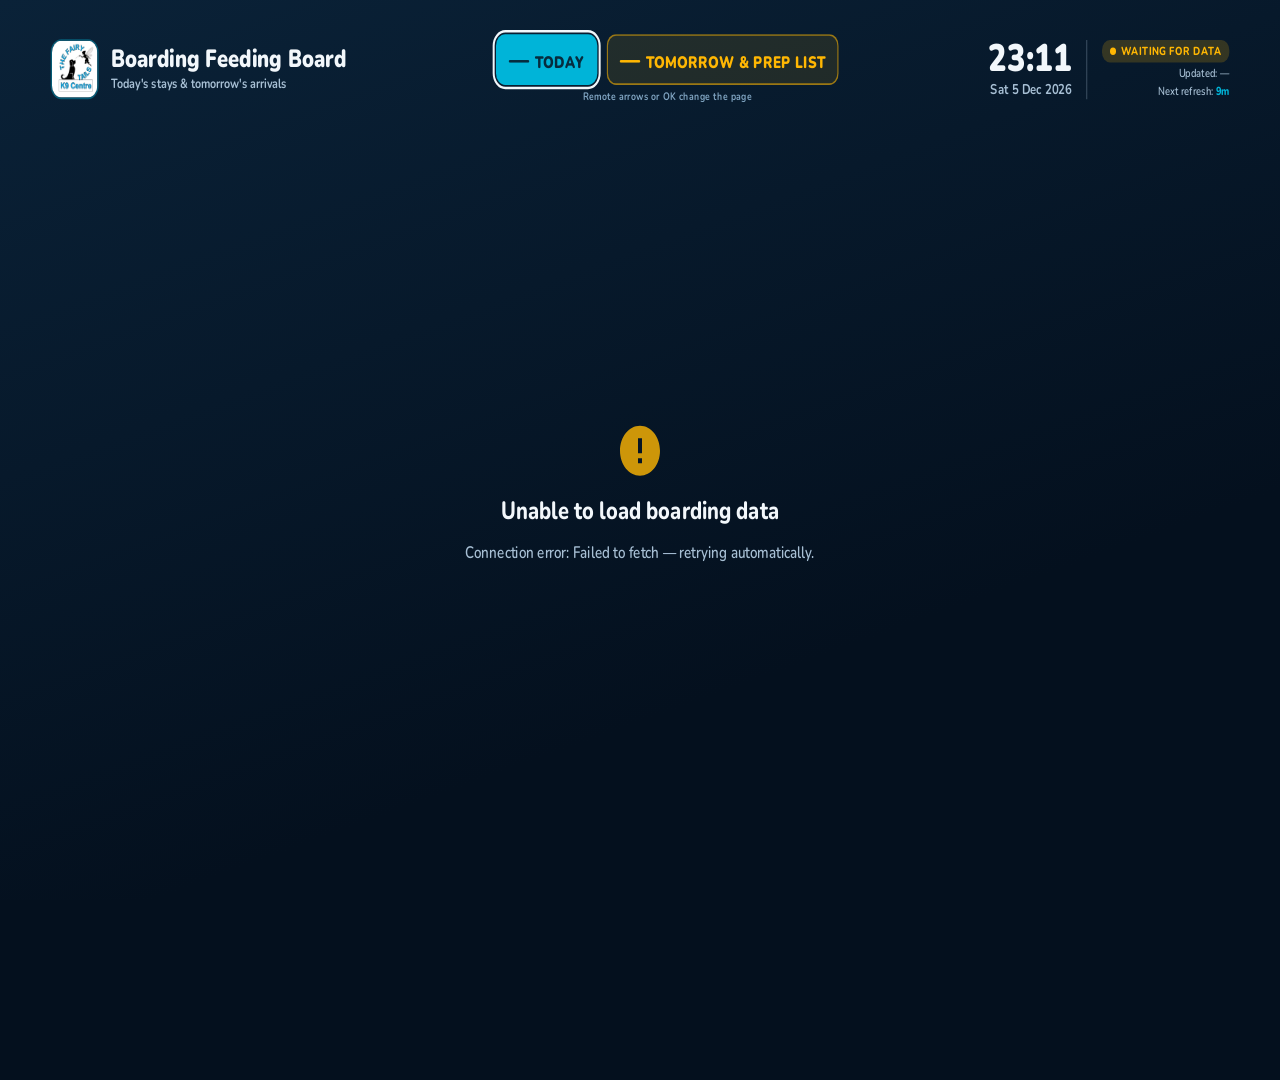
==== commit 4a679244: "implement: prescription-medication red tiles + acknowledgement (stages 1-4) Authored by Codex under " ====
--- a/tv-plans/index.html
+++ b/tv-plans/index.html
@@ -433,6 +433,50 @@
       overflow: hidden;
     }
 
+    /* Prescription medication is the card state, not a small badge state. Keep the
+       existing 10px border geometry and all measured content unchanged: cardFits()
+       must size medication and non-medication cards from the same envelope. */
+    .tcard.has-med {
+      background: linear-gradient(150deg, #86182A 0%, #5C0A18 100%);
+      border-color: rgba(255, 184, 194, 0.72);
+      border-left-color: #FF6B7D;
+    }
+
+    .tcard.has-med .name-surname { color: #FFE5E9; }
+    .tcard.has-med .type-pill,
+    .tcard.has-med .type-pill.school {
+      background: rgba(255, 255, 255, 0.18);
+      color: #FFFFFF;
+    }
+    .tcard.has-med .meals-pill {
+      background: #FFF0F2;
+      border-color: #FFD0D7;
+      color: #6A0C1B;
+    }
+    .tcard.has-med .allergy-chip {
+      background: #FFD477;
+      color: #3A2A00;
+    }
+    .tcard.has-med .allergy-chip .allergy-text { color: #3A2A00; }
+    .tcard.has-med .supp-block {
+      background: #E2F7EC;
+      border-left-color: #10B981;
+    }
+    .tcard.has-med .supp-label { color: #075E43; }
+    .tcard.has-med .supp-text { color: #123B30; }
+    .tcard.has-med .notes-block {
+      background: #FFF1C7;
+      border-left-color: #F5A623;
+    }
+    .tcard.has-med .notes-label { color: #704700; }
+    .tcard.has-med .notes-text { color: #352400; }
+    .tcard.has-med .qty-row {
+      background: rgba(255, 255, 255, 0.92);
+      border-left-color: #0077B6;
+    }
+    .tcard.has-med .qty-label { color: #5C2430; }
+    .tcard.has-med .qty-value { color: #241014; }
+
     .tcard-head {
       display: flex;
       align-items: center;
@@ -812,6 +856,17 @@
       break-inside: avoid;
       -webkit-column-break-inside: avoid;
     }
+
+    .list-item.has-med {
+      background: #6F0D1B;
+      box-shadow: inset 6px 0 #FF6B7D;
+      border-radius: 8px;
+      color: #FFFFFF;
+    }
+    .list-item.has-med .list-surname { color: #FFE5E9; }
+    .list-item.has-med .med-detail { color: #FFFFFF; }
+    .list-item.has-med .allergy-detail { color: #FFE09A; }
+    .list-item.has-med .supp-detail { color: #C9F5E3; }
 
     /* Tick-box bullet — the prep list reads as a physical checklist */
     .prep-box {
@@ -1473,7 +1528,8 @@
      */
     function buildListItem(dog, withBox, withDetail) {
       var feeding = dog.feeding;
-      var html = '<div class="list-item">';
+      var hasMed = !!(feeding && feeding.medication === 'Yes');
+      var html = '<div class="list-item' + (hasMed ? ' has-med' : '') + '">';
       if (withBox) html += '<span class="prep-box"></span>';
       html += buildNamePartsHtml(dog, 'list-name', 'list-surname');
       if (feeding && feeding.medication === 'Yes') {
